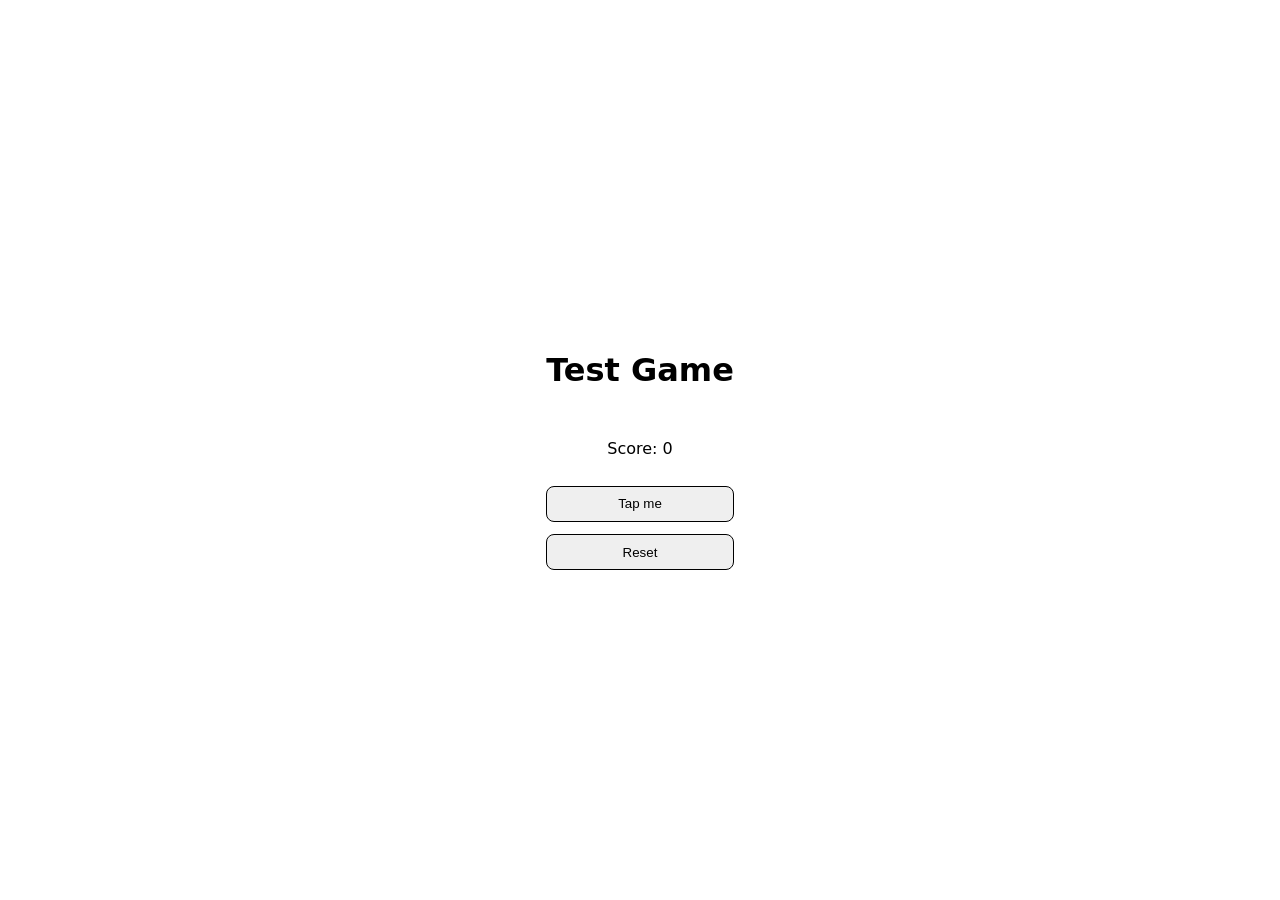
==== test-game/index.html @ 3490c2cd "Add test-game starter scaffold" ====
<!doctype html>
<html lang="en">
  <head>
    <meta charset="UTF-8" />
    <meta name="viewport" content="width=device-width, initial-scale=1.0" />
    <title>Test Game</title>
    <link rel="stylesheet" href="./style.css" />
  </head>
  <body>
    <main class="app">
      <h1>Test Game</h1>
      <p>Score: <span id="score">0</span></p>
      <button id="tap-btn" type="button">Tap me</button>
      <button id="reset-btn" type="button">Reset</button>
    </main>

    <script src="./script.js"></script>
  </body>
</html>
---- test-game/style.css ----
:root {
  color-scheme: light dark;
  font-family: Inter, system-ui, -apple-system, Segoe UI, Roboto, sans-serif;
}

body {
  margin: 0;
  min-height: 100vh;
  display: grid;
  place-items: center;
}

.app {
  text-align: center;
  display: grid;
  gap: 0.75rem;
}

button {
  padding: 0.6rem 1rem;
  border-radius: 0.5rem;
  border: 1px solid currentColor;
  cursor: pointer;
}
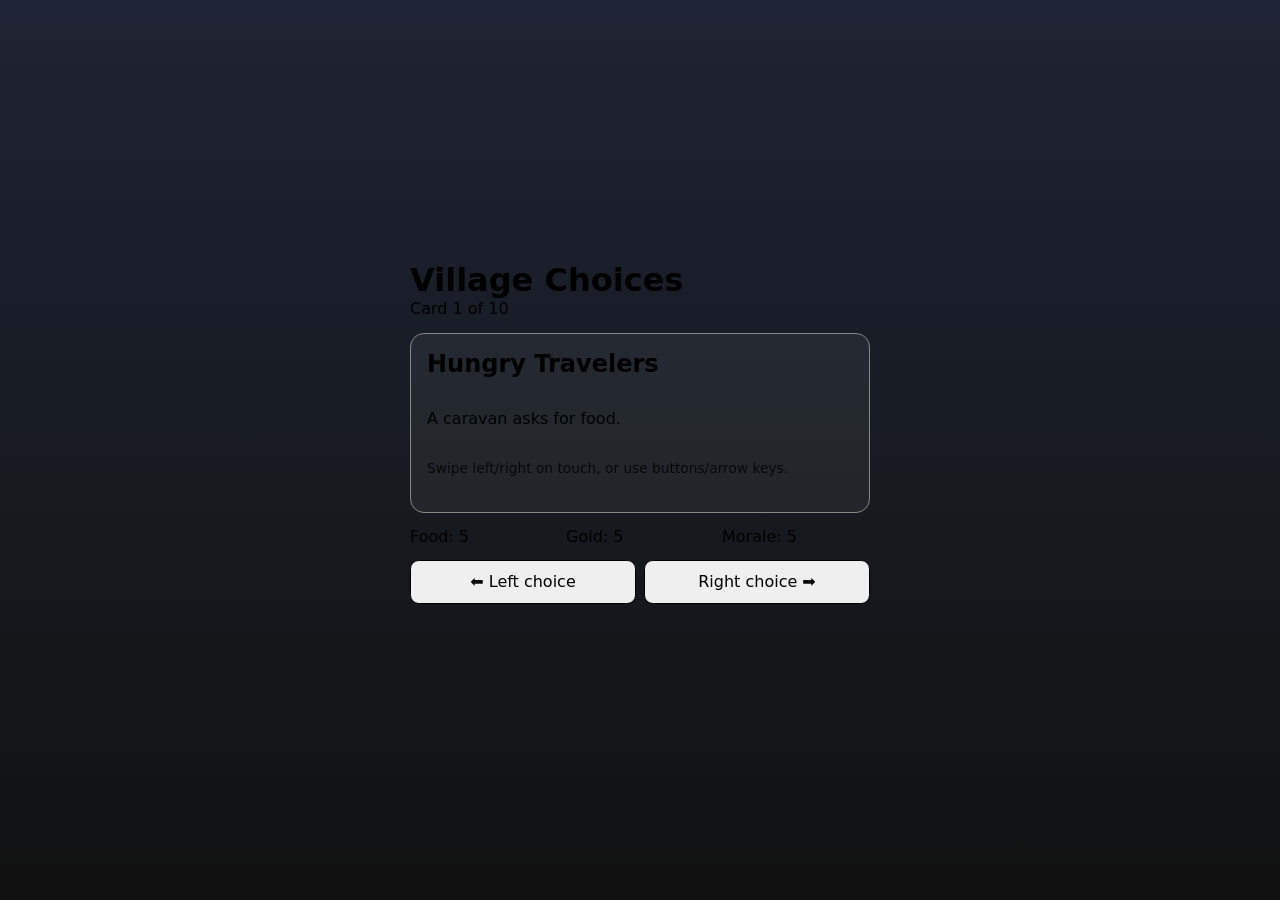
==== commit 0cb1a34d: "Replace clicker with 10-card swipe decision game" ====
--- a/test-game/index.html
+++ b/test-game/index.html
@@ -3,15 +3,35 @@
   <head>
     <meta charset="UTF-8" />
     <meta name="viewport" content="width=device-width, initial-scale=1.0" />
-    <title>Test Game</title>
+    <title>Swipe Decision Game</title>
     <link rel="stylesheet" href="./style.css" />
   </head>
   <body>
     <main class="app">
-      <h1>Test Game</h1>
-      <p>Score: <span id="score">0</span></p>
-      <button id="tap-btn" type="button">Tap me</button>
-      <button id="reset-btn" type="button">Reset</button>
+      <header>
+        <h1>Village Choices</h1>
+        <p id="progress">Card 1 of 10</p>
+      </header>
+
+      <section id="card" class="card" aria-live="polite">
+        <h2 id="card-title"></h2>
+        <p id="card-text"></p>
+        <p class="hint">Swipe left/right on touch, or use buttons/arrow keys.</p>
+      </section>
+
+      <section class="stats">
+        <p>Food: <span id="food">5</span></p>
+        <p>Gold: <span id="gold">5</span></p>
+        <p>Morale: <span id="morale">5</span></p>
+      </section>
+
+      <section class="controls">
+        <button id="left-btn" type="button">⬅ Left choice</button>
+        <button id="right-btn" type="button">Right choice ➡</button>
+      </section>
+
+      <p id="result" class="result"></p>
+      <button id="restart-btn" type="button" hidden>Play again</button>
     </main>
 
     <script src="./script.js"></script>
--- a/test-game/style.css
+++ b/test-game/style.css
@@ -1,6 +1,10 @@
 :root {
   color-scheme: light dark;
   font-family: Inter, system-ui, -apple-system, Segoe UI, Roboto, sans-serif;
+}
+
+* {
+  box-sizing: border-box;
 }
 
 body {
@@ -8,17 +12,57 @@
   min-height: 100vh;
   display: grid;
   place-items: center;
+  background: linear-gradient(180deg, #1d2433, #111);
 }
 
 .app {
-  text-align: center;
+  width: min(92vw, 460px);
+  display: grid;
+  gap: 0.9rem;
+}
+
+h1,
+h2,
+p {
+  margin: 0;
+}
+
+.card {
+  border: 1px solid #888;
+  border-radius: 14px;
+  padding: 1rem;
+  min-height: 180px;
   display: grid;
   gap: 0.75rem;
+  background: rgba(255, 255, 255, 0.05);
+  touch-action: pan-y;
+}
+
+.hint {
+  font-size: 0.86rem;
+  opacity: 0.8;
+}
+
+.stats,
+.controls {
+  display: grid;
+  grid-template-columns: repeat(3, 1fr);
+  gap: 0.5rem;
+}
+
+.controls {
+  grid-template-columns: 1fr 1fr;
 }
 
 button {
-  padding: 0.6rem 1rem;
-  border-radius: 0.5rem;
+  padding: 0.7rem 0.8rem;
+  border-radius: 0.55rem;
   border: 1px solid currentColor;
   cursor: pointer;
+  font: inherit;
 }
+
+.result {
+  min-height: 1.3rem;
+  font-weight: 600;
+}
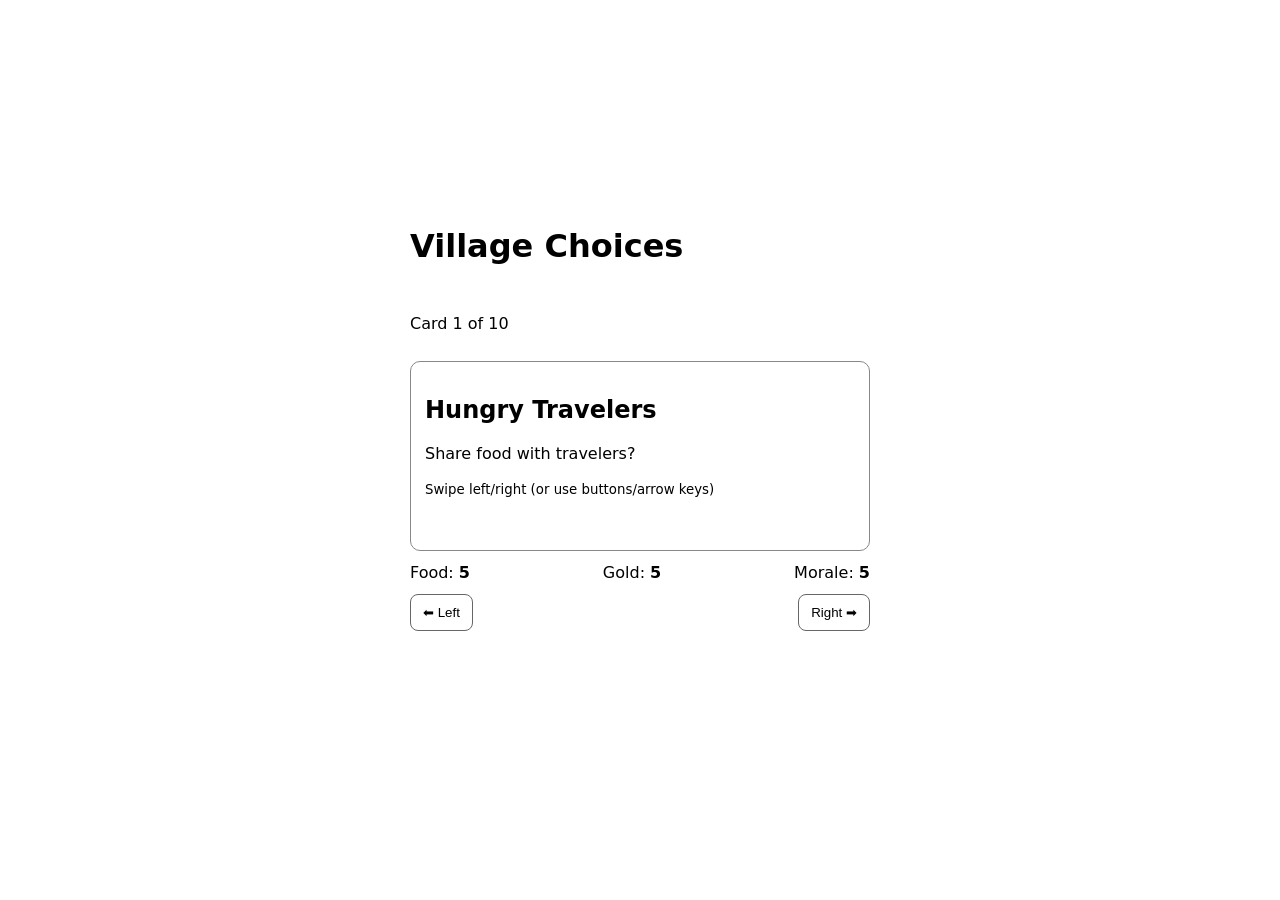
==== commit 10b7267f: "Simplify test-game to single-file swipe game for easy conflict resolution" ====
--- a/test-game/index.html
+++ b/test-game/index.html
@@ -2,38 +2,112 @@
 <html lang="en">
   <head>
     <meta charset="UTF-8" />
-    <meta name="viewport" content="width=device-width, initial-scale=1.0" />
-    <title>Swipe Decision Game</title>
-    <link rel="stylesheet" href="./style.css" />
+    <meta name="viewport" content="width=device-width,initial-scale=1" />
+    <title>10-Card Swipe Game</title>
+    <style>
+      body { font-family: system-ui, sans-serif; margin: 0; display: grid; place-items: center; min-height: 100vh; }
+      .app { width: min(92vw, 460px); display: grid; gap: 12px; }
+      .card { border: 1px solid #888; border-radius: 10px; padding: 14px; min-height: 160px; touch-action: pan-y; }
+      .row { display: flex; justify-content: space-between; gap: 8px; }
+      button { padding: 10px 12px; border-radius: 8px; border: 1px solid #666; background: transparent; cursor: pointer; }
+      #result { min-height: 1.2em; font-weight: 600; }
+    </style>
   </head>
   <body>
     <main class="app">
-      <header>
-        <h1>Village Choices</h1>
-        <p id="progress">Card 1 of 10</p>
-      </header>
+      <h1>Village Choices</h1>
+      <p id="progress">Card 1 of 10</p>
 
-      <section id="card" class="card" aria-live="polite">
-        <h2 id="card-title"></h2>
-        <p id="card-text"></p>
-        <p class="hint">Swipe left/right on touch, or use buttons/arrow keys.</p>
+      <section id="card" class="card">
+        <h2 id="title"></h2>
+        <p id="text"></p>
+        <small>Swipe left/right (or use buttons/arrow keys)</small>
       </section>
 
-      <section class="stats">
-        <p>Food: <span id="food">5</span></p>
-        <p>Gold: <span id="gold">5</span></p>
-        <p>Morale: <span id="morale">5</span></p>
-      </section>
+      <div class="row">
+        <span>Food: <b id="food">5</b></span>
+        <span>Gold: <b id="gold">5</b></span>
+        <span>Morale: <b id="morale">5</b></span>
+      </div>
 
-      <section class="controls">
-        <button id="left-btn" type="button">⬅ Left choice</button>
-        <button id="right-btn" type="button">Right choice ➡</button>
-      </section>
+      <div class="row">
+        <button id="left">⬅ Left</button>
+        <button id="right">Right ➡</button>
+      </div>
 
-      <p id="result" class="result"></p>
-      <button id="restart-btn" type="button" hidden>Play again</button>
+      <p id="result"></p>
+      <button id="restart" hidden>Play again</button>
     </main>
 
-    <script src="./script.js"></script>
+    <script>
+      const cards = [
+        ['Hungry Travelers','Share food with travelers?', {food:-2,morale:-1,msg:'Turned away travelers.'}, {food:-1,morale:+1,msg:'You shared food.'}],
+        ['Broken Bridge','Repair the bridge now?', {gold:-2,morale:+1,msg:'Bridge repaired.'}, {food:-1,morale:-1,msg:'Trade slowed.'}],
+        ['Tax Proposal','Raise taxes this season?', {gold:+2,morale:-2,msg:'Treasury filled, people upset.'}, {gold:-1,morale:+1,msg:'People relieved.'}],
+        ['Festival','Fund a festival?', {gold:-1,morale:+2,msg:'Spirits lifted.'}, {morale:-1,msg:'Mood stayed low.'}],
+        ['Wolf Problem','Hire hunters?', {gold:-1,food:+1,msg:'Roads safer.'}, {food:-1,morale:-1,msg:'Wolves raid farms.'}],
+        ['Irrigation','Build canals?', {gold:-2,food:+2,msg:'Harvest improves.'}, {food:-1,msg:'Fields stay dry.'}],
+        ['School','Sponsor a school?', {gold:-1,morale:+1,msg:'Learning spreads.'}, {morale:-1,msg:'No school this year.'}],
+        ['Mine Safety','Shut mine for safety?', {gold:-2,morale:+1,msg:'Workers trust you.'}, {gold:+1,morale:-2,msg:'Accidents anger town.'}],
+        ['Grain Deal','Buy expensive grain?', {gold:-2,food:+2,msg:'Stores refilled.'}, {food:-2,morale:-1,msg:'Shortage worsened.'}],
+        ['Newcomers','Open gates to newcomers?', {food:-1,morale:+2,msg:'Village grows.'}, {food:+1,morale:-2,msg:'Village isolates.'}],
+      ];
+
+      let i = 0, startX = 0, over = false;
+      let s = {food:5,gold:5,morale:5};
+      const el = (id) => document.getElementById(id);
+      const clamp = (v) => Math.max(0, Math.min(10, v));
+
+      function draw() {
+        el('food').textContent = s.food; el('gold').textContent = s.gold; el('morale').textContent = s.morale;
+        if (over) return;
+        const c = cards[i];
+        el('progress').textContent = `Card ${i+1} of ${cards.length}`;
+        el('title').textContent = c[0];
+        el('text').textContent = c[1];
+      }
+
+      function end(msg) {
+        over = true;
+        el('result').textContent = msg;
+        el('title').textContent = 'Run Complete';
+        el('text').textContent = 'Restart to try different choices.';
+        el('restart').hidden = false;
+        el('left').disabled = true; el('right').disabled = true;
+      }
+
+      function choose(side) {
+        if (over) return;
+        const change = cards[i][side === 'left' ? 2 : 3];
+        s.food = clamp(s.food + (change.food || 0));
+        s.gold = clamp(s.gold + (change.gold || 0));
+        s.morale = clamp(s.morale + (change.morale || 0));
+        el('result').textContent = change.msg;
+        if (!s.food || !s.gold || !s.morale) return end('A resource hit 0. Game over.');
+        i += 1;
+        if (i >= cards.length) return end('You survived all 10 cards!');
+        draw();
+      }
+
+      function reset() {
+        i = 0; over = false; s = {food:5,gold:5,morale:5};
+        el('result').textContent = ''; el('restart').hidden = true;
+        el('left').disabled = false; el('right').disabled = false;
+        draw();
+      }
+
+      el('left').onclick = () => choose('left');
+      el('right').onclick = () => choose('right');
+      el('restart').onclick = reset;
+      document.addEventListener('keydown', (e) => { if (e.key==='ArrowLeft') choose('left'); if (e.key==='ArrowRight') choose('right'); });
+      el('card').addEventListener('touchstart', (e) => startX = e.changedTouches[0].clientX);
+      el('card').addEventListener('touchend', (e) => {
+        const d = e.changedTouches[0].clientX - startX;
+        if (d < -30) choose('left');
+        if (d > 30) choose('right');
+      });
+
+      reset();
+    </script>
   </body>
 </html>
